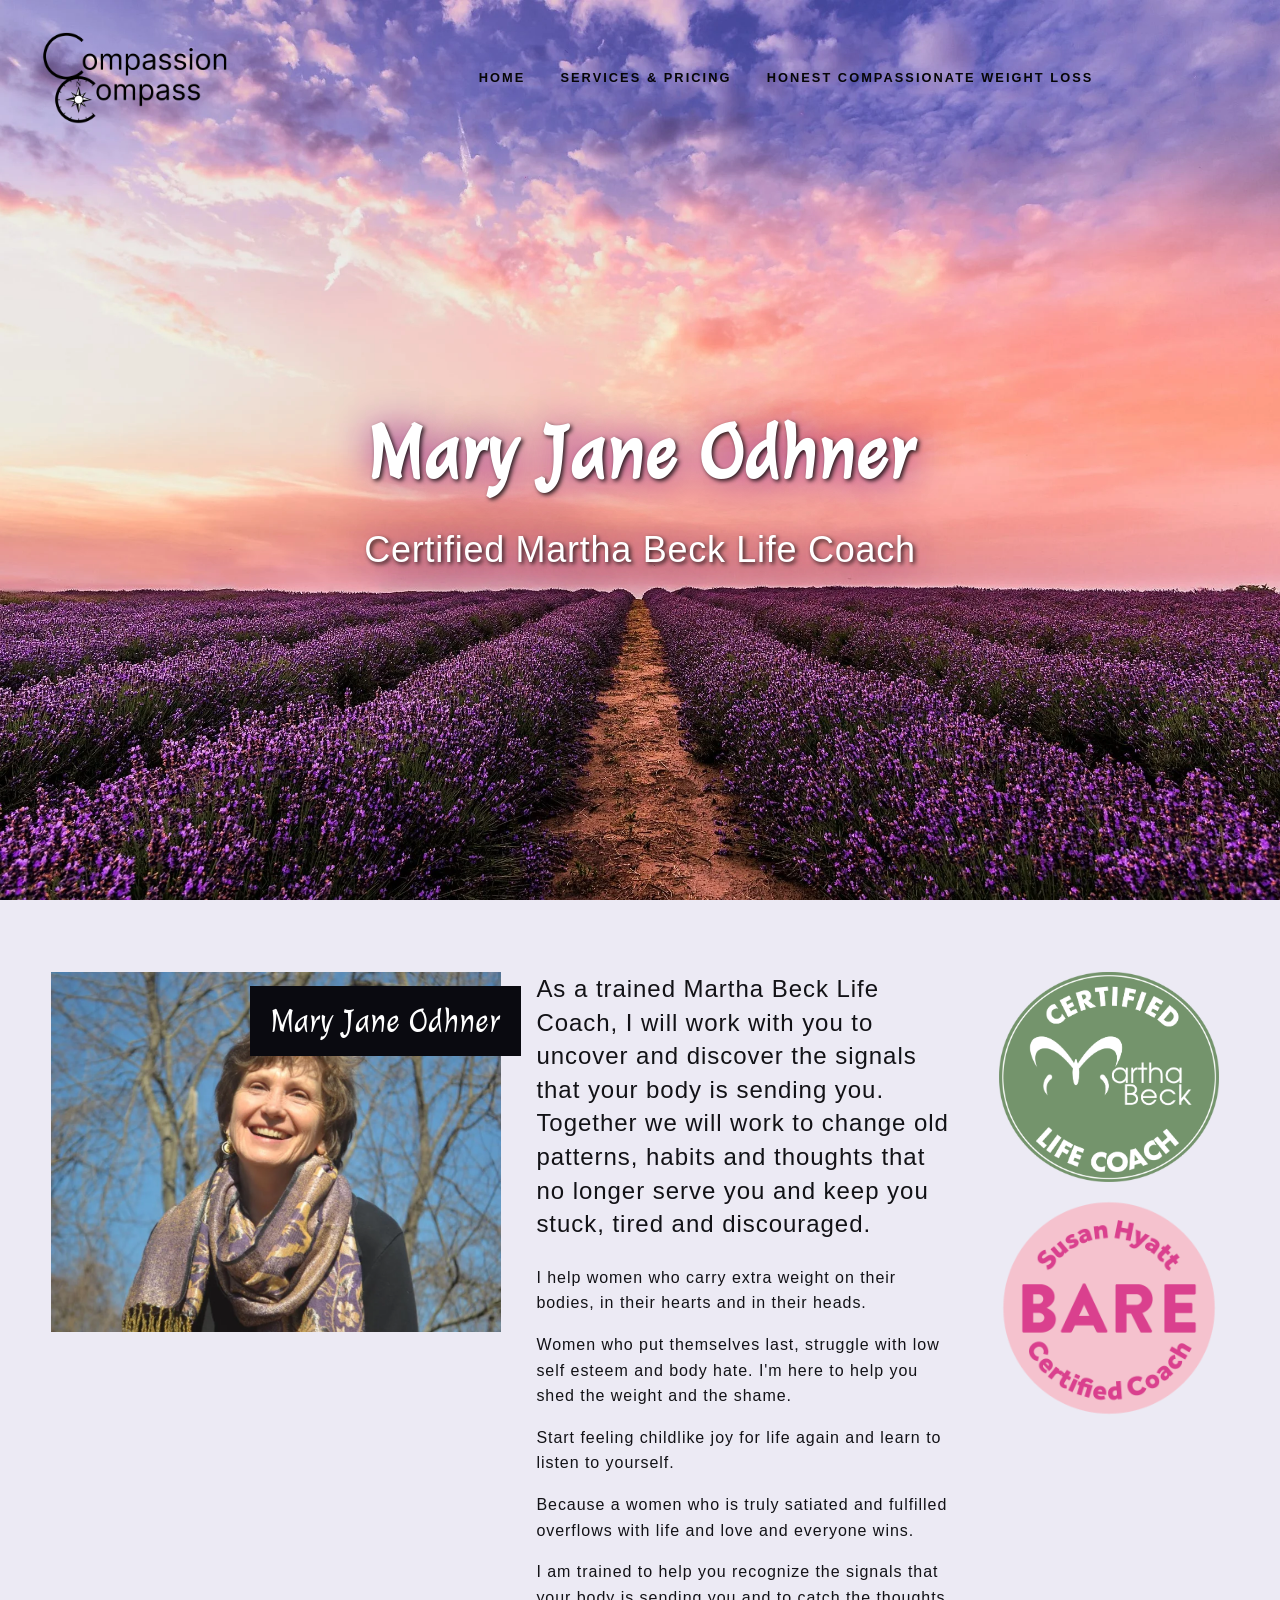
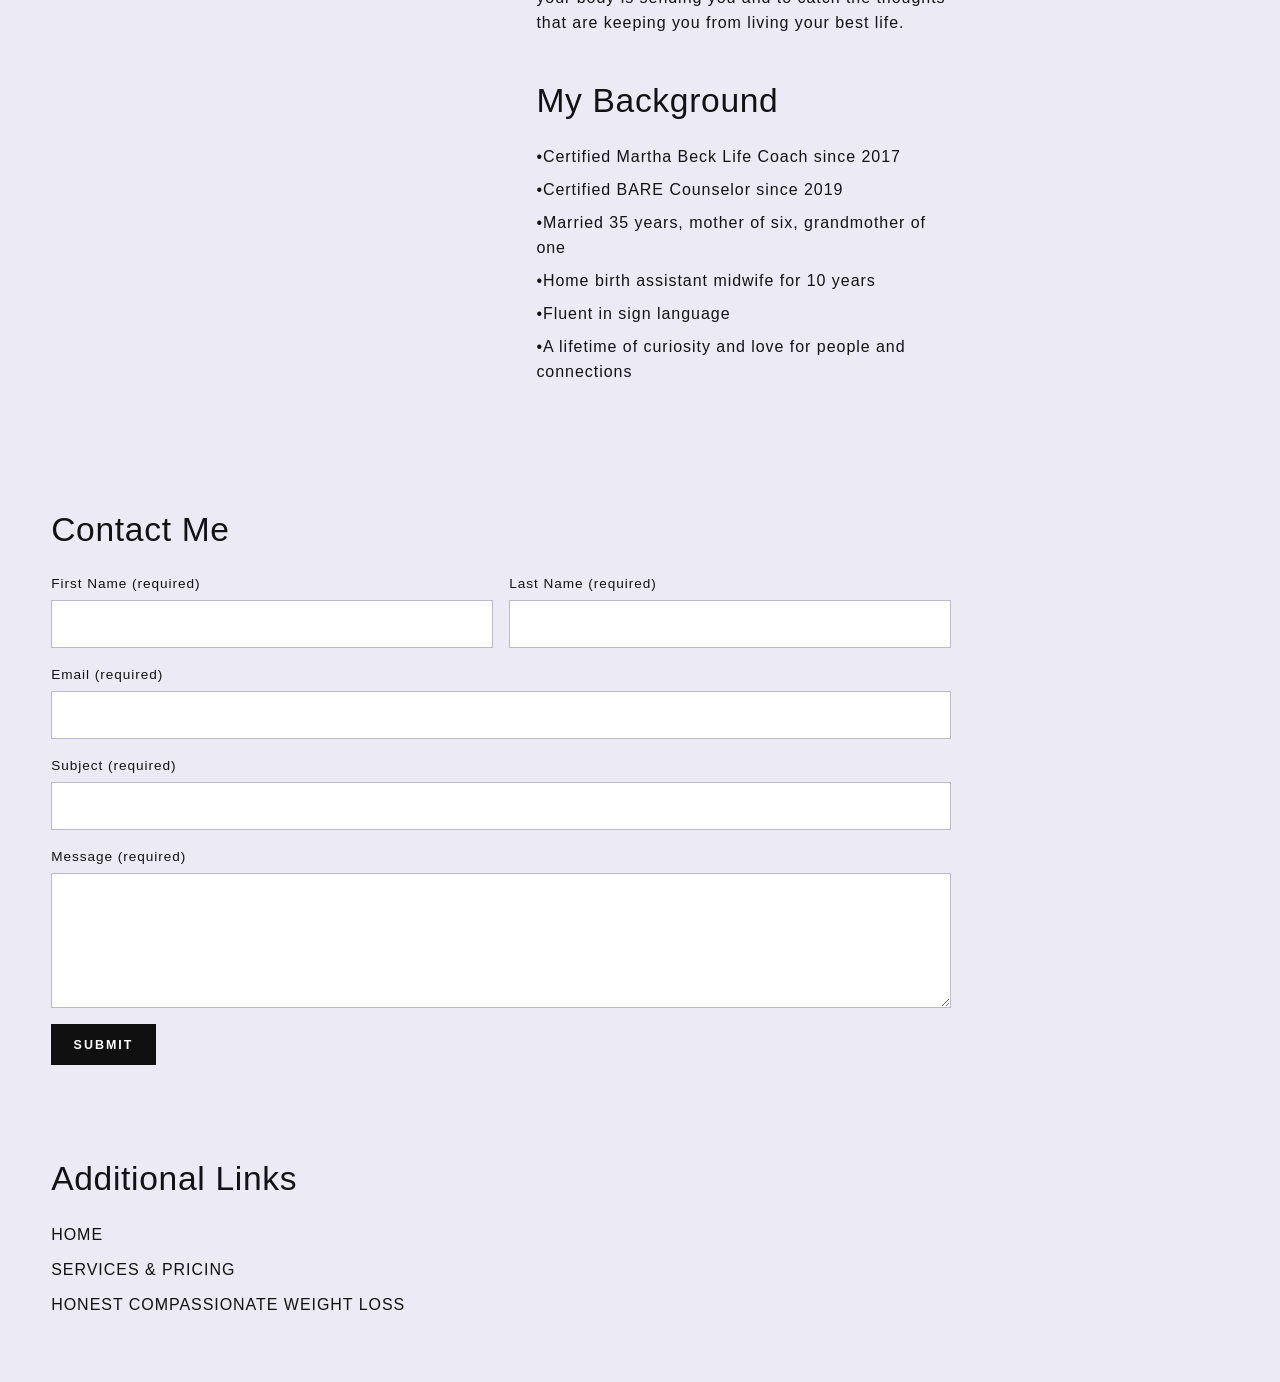
==== index.html @ 344b6c95 "Remove forced nav row division AI prompt: > You misinterpreted wrapping as "two rows" in the nav, ov" ====
<!doctype html>
<html lang="en">
<head>
  <meta charset="utf-8">
  <meta name="viewport" content="width=device-width, initial-scale=1">
  <title>Compassion Compass</title>
  <link rel="preconnect" href="https://fonts.googleapis.com">
  <link rel="preconnect" href="https://fonts.gstatic.com" crossorigin>
  <link href="https://fonts.googleapis.com/css2?family=Julee&display=swap" rel="stylesheet">
  <link rel="stylesheet" href="styles.css">
</head>
<body>
  <header class="hero" id="home">
    <nav class="top-nav" aria-label="Primary">
      <a href="#home"><img src="assets/logo.png" alt="Compassion Compass logo" class="logo"></a>
      <div class="nav-links">
        <a href="#home">HOME</a>
        <a href="#services">SERVICES &amp; PRICING</a>
        <a href="#weight-loss">HONEST COMPASSIONATE WEIGHT LOSS</a>
      </div>
    </nav>

    <div class="hero-text">
      <h1>Mary Jane Odhner</h1>
      <h2>Certified Martha Beck Life Coach</h2>
    </div>
  </header>

  <main>
    <section class="intro" id="services">
      <figure class="portrait">
        <img src="assets/mj.jpg" alt="Mary Jane Odhner portrait">
        <figcaption>Mary Jane Odhner</figcaption>
      </figure>

      <div class="intro-copy" id="weight-loss">
        <h3>As a trained Martha Beck Life Coach, I will work with you to uncover and discover the signals that your body is sending you. Together we will work to change old patterns, habits and thoughts that no longer serve you and keep you stuck, tired and discouraged.</h3>
        <p>I help women who carry extra weight on their bodies, in their hearts and in their heads.</p>
        <p>Women who put themselves last, struggle with low self esteem and body hate. I'm here to help you shed the weight and the shame.</p>
        <p>Start feeling childlike joy for life again and learn to listen to yourself.</p>
        <p>Because a women who is truly satiated and fulfilled overflows with life and love and everyone wins.</p>
        <p>I am trained to help you recognize the signals that your body is sending you and to catch the thoughts that are keeping you from living your best life.</p>

        <h2>My Background</h2>
        <ul>
          <li>Certified Martha Beck Life Coach since 2017</li>
          <li>Certified BARE Counselor since 2019</li>
          <li>Married 35 years, mother of six, grandmother of one</li>
          <li>Home birth assistant midwife for 10 years</li>
          <li>Fluent in sign language</li>
          <li>A lifetime of curiosity and love for people and connections</li>
        </ul>
      </div>

      <aside class="badges" aria-label="Certifications">
        <img src="assets/certified-martha-beck-life-coach.png" alt="Certified Martha Beck Life Coach badge">
        <img src="assets/bare.png" alt="BARE counselor badge">
      </aside>
    </section>

    <section class="contact" id="contact">
      <h2>Contact Me</h2>
      <form>
        <div class="name-row">
          <label>First Name (required)<input type="text" required></label>
          <label>Last Name (required)<input type="text" required></label>
        </div>
        <label>Email (required)<input type="email" required></label>
        <label>Subject (required)<input type="text" required></label>
        <label>Message (required)<textarea rows="5" required></textarea></label>
        <button type="submit">SUBMIT</button>
      </form>
    </section>
  </main>

  <footer>
    <h2>Additional Links</h2>
    <ul>
      <li><a href="#home">HOME</a></li>
      <li><a href="#services">SERVICES &amp; PRICING</a></li>
      <li><a href="#weight-loss">HONEST COMPASSIONATE WEIGHT LOSS</a></li>
    </ul>
  </footer>
</body>
</html>
---- styles.css ----
:root {
  --lavender-bg: #eceaf4;
  --ink: #121216;
  --shadow-dark: rgba(0, 0, 0, 0.8);
  --shadow-violet: rgba(128, 0, 128, 0.95);
}

* {
  box-sizing: border-box;
}

html,
body {
  margin: 0;
  padding: 0;
}

body {
  font-family: futura-pt, "Avenir Next", "Century Gothic", sans-serif;
  font-size: 16px;
  font-weight: 300;
  letter-spacing: 0.06em;
  line-height: 1.6;
  color: var(--ink);
  background: var(--lavender-bg);
}

.hero {
  min-height: 100vh;
  background: url("assets/hero.jpg") center center / cover no-repeat;
  display: flex;
  flex-direction: column;
  padding: 1.8rem 2.5rem 2.5rem;
}

.top-nav {
  display: grid;
  grid-template-columns: 260px 1fr;
  align-items: center;
  gap: 1rem 2rem;
}

.logo {
  width: 190px;
  height: auto;
  display: block;
}

.nav-links {
  display: flex;
  flex-wrap: wrap;
  justify-content: center;
  gap: 2.2rem;
  grid-column: 2;
}

.top-nav a {
  text-decoration: none;
  color: #060606;
  font-size: 0.8rem;
  font-weight: 700;
  letter-spacing: 0.16em;
}

.hero-text {
  margin: auto 0;
  text-align: center;
  color: #fff;
}

.hero-text h1,
.hero-text h2 {
  text-shadow: 2px 2px 4px var(--shadow-dark), 2px 2px 40px var(--shadow-violet);
  margin: 0;
}

.hero-text h1 {
  font-family: "Julee", cursive;
  font-size: clamp(3rem, 7vw, 4.7rem);
  line-height: 1.2;
  margin-bottom: 1.35rem;
}

.hero-text h2 {
  font-size: clamp(1.8rem, 3.4vw, 2.25rem);
  font-weight: 400;
  letter-spacing: 0.02em;
}

main,
footer {
  background: var(--lavender-bg);
}

.intro,
.contact,
footer {
  width: min(1180px, 92vw);
  margin: 0 auto;
}

.intro {
  display: grid;
  grid-template-columns: minmax(260px, 450px) minmax(300px, 1fr) minmax(180px, 240px);
  gap: 2.2rem;
  padding: 4.5rem 0 3rem;
  align-items: start;
}

.portrait {
  margin: 0;
  position: relative;
}

.portrait img {
  width: 100%;
  display: block;
}

.portrait figcaption {
  position: absolute;
  top: 14px;
  right: -20px;
  background: #0a0a10;
  color: #fff;
  padding: 1.2rem 1.3rem;
  font-size: 2rem;
  line-height: 1;
  letter-spacing: 0;
  font-family: "Julee", cursive;
}

.intro-copy h3 {
  margin-top: 0;
  font-size: 1.5rem;
  font-weight: 400;
  line-height: 1.4;
  letter-spacing: 0.04em;
}

.intro-copy h2,
.contact h2,
footer h2 {
  font-size: 2.1rem;
  font-weight: 400;
  letter-spacing: 0.02em;
  margin: 2.4rem 0 1rem;
}

.intro-copy ul {
  list-style: none;
  padding-left: 0;
}

.intro-copy li {
  margin: 0.45rem 0;
}

.intro-copy li::before {
  content: "\2022 ";
}

.badges {
  display: grid;
  gap: 1rem;
}

.badges img {
  width: 100%;
  max-width: 220px;
  justify-self: center;
}

.contact {
  padding: 1rem 0 3rem;
}

form {
  max-width: 900px;
  display: grid;
  gap: 1rem;
}

.name-row {
  display: grid;
  grid-template-columns: 1fr 1fr;
  gap: 1rem;
}

label {
  display: grid;
  gap: 0.35rem;
  font-size: 0.85rem;
  text-transform: none;
}

input,
textarea {
  width: 100%;
  border: 1px solid #bcbac9;
  padding: 0.75rem;
  font: inherit;
  background: #fff;
}

button {
  width: max-content;
  background: #101010;
  color: #fff;
  border: none;
  padding: 0.85rem 1.4rem;
  letter-spacing: 0.16em;
  font-size: 0.78rem;
  font-weight: 700;
  cursor: pointer;
}

footer {
  padding: 0 0 4rem;
}

footer ul {
  list-style: none;
  padding: 0;
  margin: 0;
  display: grid;
  gap: 0.6rem;
}

footer a {
  color: #111;
  text-decoration: none;
}

@media (max-width: 980px) {
  .top-nav {
    grid-template-columns: 1fr;
    justify-items: center;
  }

  .nav-links {
    grid-column: auto;
  }

  .intro {
    grid-template-columns: 1fr;
    padding-top: 3.2rem;
  }

  .portrait figcaption {
    right: 0;
    font-size: 1.6rem;
  }

  .badges {
    grid-auto-flow: column;
    justify-content: start;
    overflow-x: auto;
    padding-bottom: 0.2rem;
  }

  .name-row {
    grid-template-columns: 1fr;
  }
}

@media (max-width: 640px) {
  .hero {
    padding: 1rem;
    min-height: 78vh;
  }

  .logo {
    width: 135px;
  }

  .top-nav a {
    font-size: 0.67rem;
    letter-spacing: 0.11em;
  }

  .hero-text h2 {
    font-size: 1.55rem;
  }
}
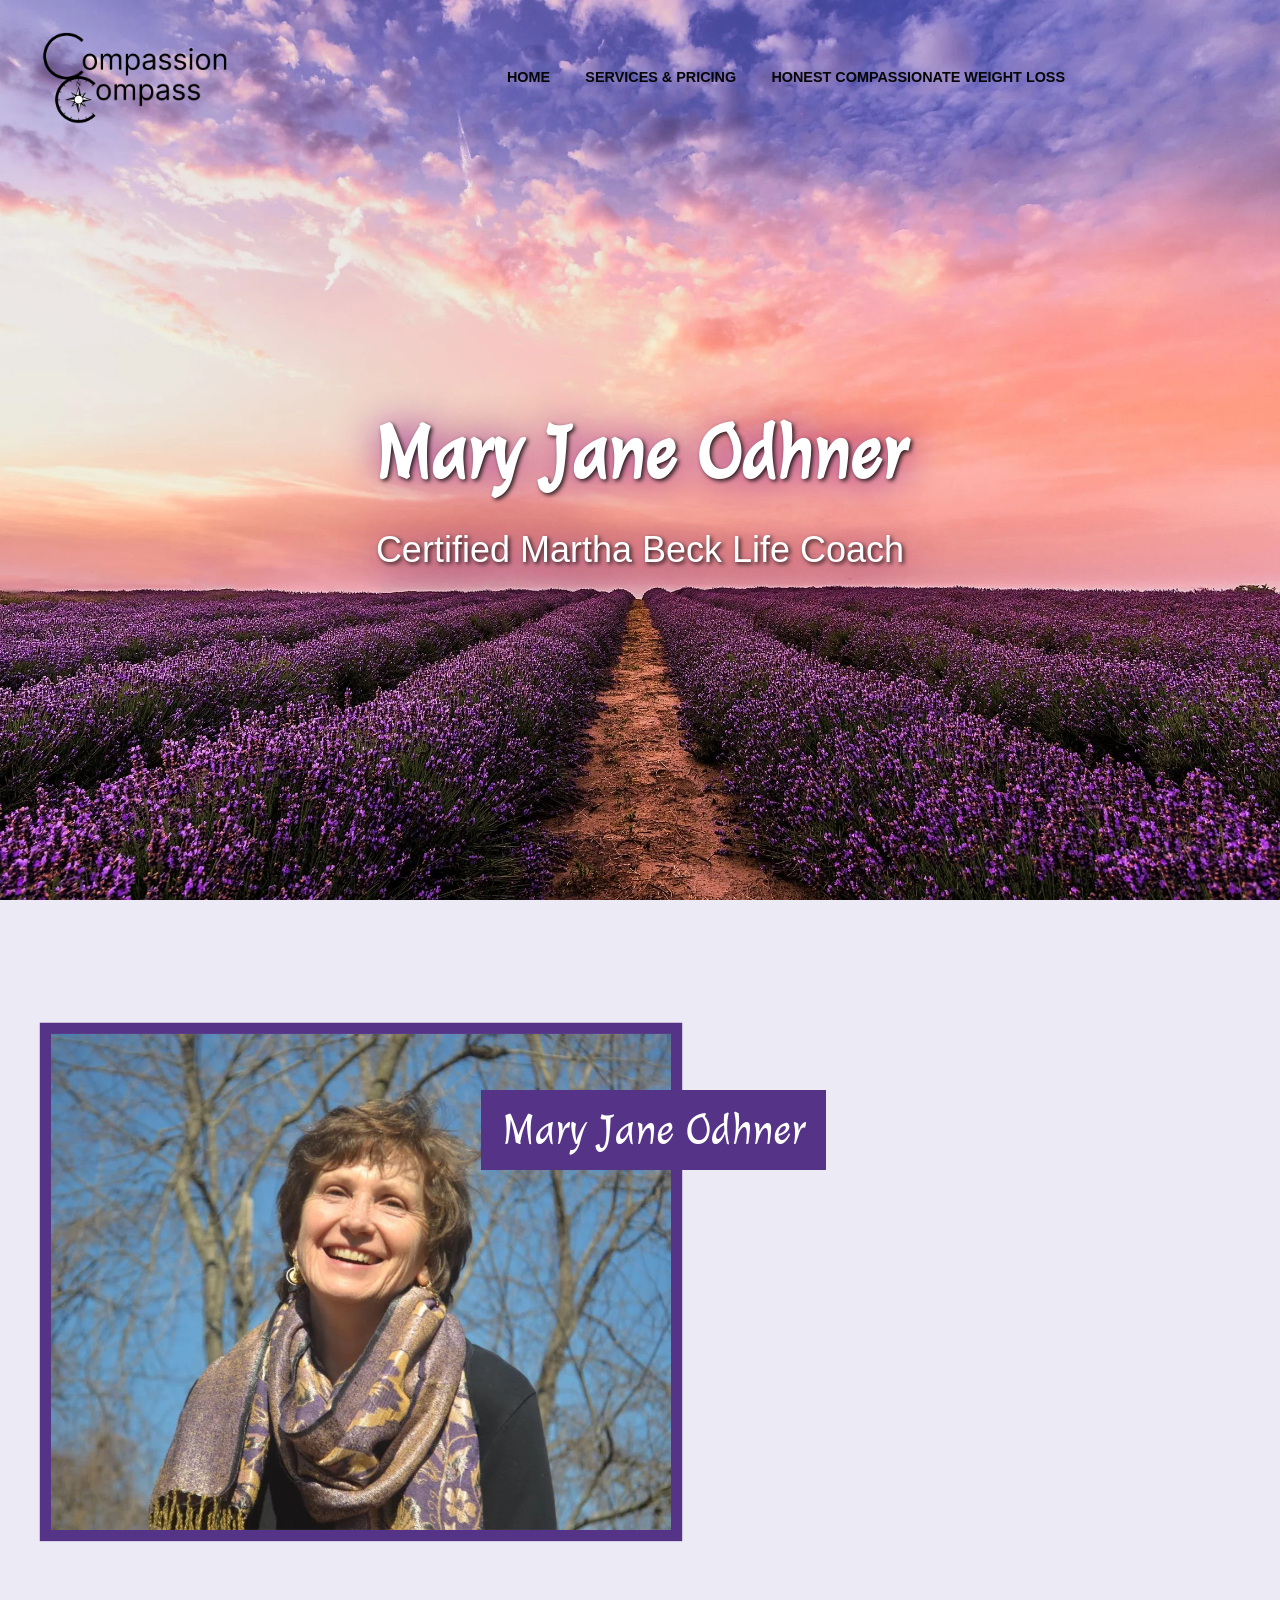
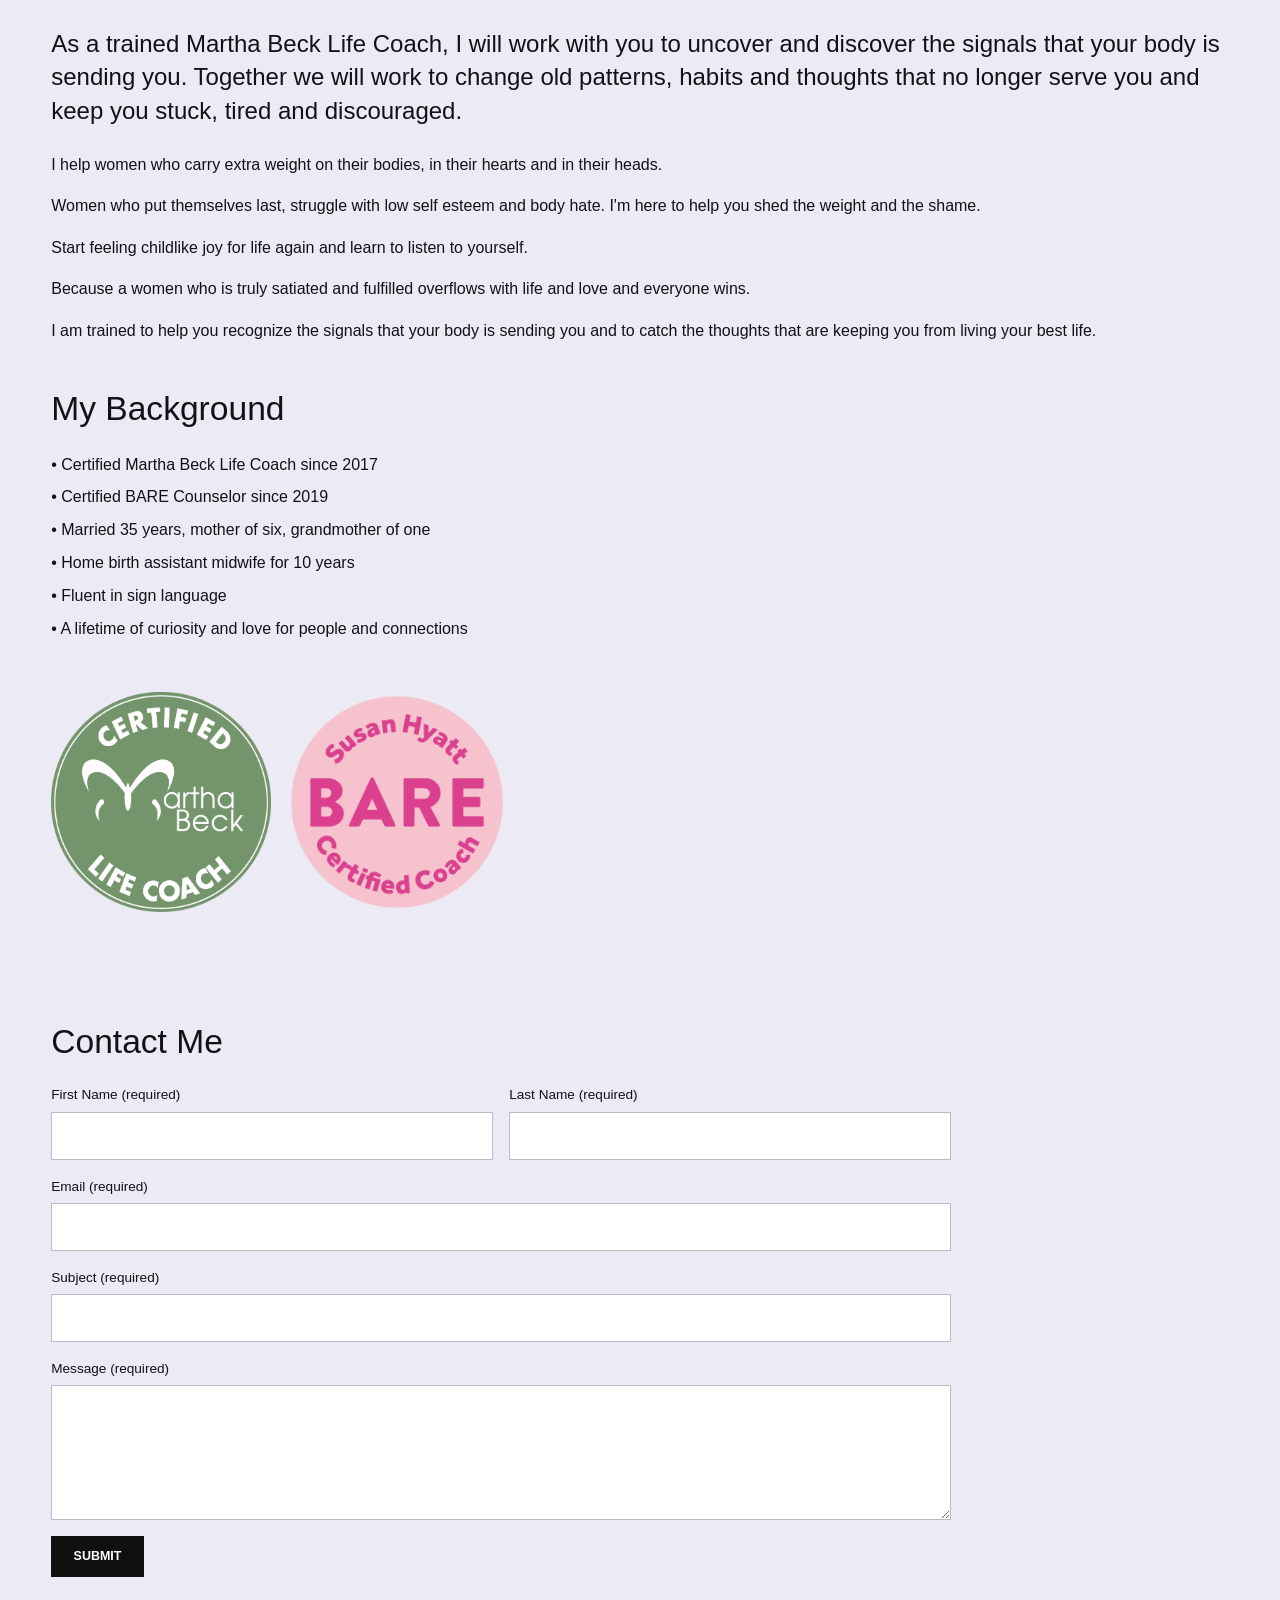
==== commit 045bcab2: "Remove "Additional links" sections" ====
--- a/index.html
+++ b/index.html
@@ -4,6 +4,7 @@
   <meta charset="utf-8">
   <meta name="viewport" content="width=device-width, initial-scale=1">
   <title>Compassion Compass</title>
+  <link rel="icon" type="image/webp" href="assets/favicon.webp">
   <link rel="preconnect" href="https://fonts.googleapis.com">
   <link rel="preconnect" href="https://fonts.gstatic.com" crossorigin>
   <link href="https://fonts.googleapis.com/css2?family=Julee&display=swap" rel="stylesheet">
@@ -12,11 +13,11 @@
 <body>
   <header class="hero" id="home">
     <nav class="top-nav" aria-label="Primary">
-      <a href="#home"><img src="assets/logo.png" alt="Compassion Compass logo" class="logo"></a>
+      <a href="index.html"><img src="assets/logo.png" alt="Compassion Compass logo" class="logo"></a>
       <div class="nav-links">
-        <a href="#home">HOME</a>
-        <a href="#services">SERVICES &amp; PRICING</a>
-        <a href="#weight-loss">HONEST COMPASSIONATE WEIGHT LOSS</a>
+        <a href="index.html">HOME</a>
+        <a href="services.html">SERVICES &amp; PRICING</a>
+        <a href="weight-loss-program.html">HONEST COMPASSIONATE WEIGHT LOSS</a>
       </div>
     </nav>
 
@@ -73,13 +74,6 @@
     </section>
   </main>
 
-  <footer>
-    <h2>Additional Links</h2>
-    <ul>
-      <li><a href="#home">HOME</a></li>
-      <li><a href="#services">SERVICES &amp; PRICING</a></li>
-      <li><a href="#weight-loss">HONEST COMPASSIONATE WEIGHT LOSS</a></li>
-    </ul>
-  </footer>
+  <script src="parallax.js"></script>
 </body>
 </html>
--- a/styles.css
+++ b/styles.css
@@ -1,8 +1,9 @@
 :root {
   --lavender-bg: #eceaf4;
   --ink: #121216;
+  --purple: #553487;
   --shadow-dark: rgba(0, 0, 0, 0.8);
-  --shadow-violet: rgba(128, 0, 128, 0.95);
+  --shadow-blush: rgba(128, 0, 128, 0.95);
 }
 
 * {
@@ -19,7 +20,6 @@
   font-family: futura-pt, "Avenir Next", "Century Gothic", sans-serif;
   font-size: 16px;
   font-weight: 300;
-  letter-spacing: 0.06em;
   line-height: 1.6;
   color: var(--ink);
   background: var(--lavender-bg);
@@ -28,6 +28,8 @@
 .hero {
   min-height: 100vh;
   background: url("assets/hero.jpg") center center / cover no-repeat;
+  background-position: center calc(50% - var(--hero-pan, 0px));
+  background-attachment: fixed;
   display: flex;
   flex-direction: column;
   padding: 1.8rem 2.5rem 2.5rem;
@@ -57,9 +59,8 @@
 .top-nav a {
   text-decoration: none;
   color: #060606;
-  font-size: 0.8rem;
+  font-size: 0.9rem;
   font-weight: 700;
-  letter-spacing: 0.16em;
 }
 
 .hero-text {
@@ -70,7 +71,7 @@
 
 .hero-text h1,
 .hero-text h2 {
-  text-shadow: 2px 2px 4px var(--shadow-dark), 2px 2px 40px var(--shadow-violet);
+  text-shadow: 2px 2px 4px var(--shadow-dark), 2px 2px 40px var(--shadow-blush);
   margin: 0;
 }
 
@@ -84,7 +85,60 @@
 .hero-text h2 {
   font-size: clamp(1.8rem, 3.4vw, 2.25rem);
   font-weight: 400;
-  letter-spacing: 0.02em;
+}
+
+.site-header {
+  background: var(--lavender-bg);
+  padding: 1.2rem 2.5rem;
+  border-bottom: 1px solid #d7d4e4;
+}
+
+.site-header .top-nav {
+  max-width: 1180px;
+  margin: 0 auto;
+}
+
+.page-main {
+  width: min(920px, 92vw);
+  margin: 0 auto;
+  padding: 3rem 0 2.4rem;
+}
+
+.page-title {
+  text-align: center;
+  margin: 0 0 2rem;
+  font-family: "Julee", cursive;
+  font-size: clamp(2.4rem, 5vw, 3.6rem);
+  font-weight: 400;
+}
+
+.page-main h2 {
+  font-size: 2rem;
+  font-weight: 400;
+  margin: 2rem 0 1rem;
+}
+
+.page-main h3 {
+  font-size: 1.4rem;
+  font-weight: 400;
+  margin: 1.8rem 0 0.8rem;
+}
+
+.page-main ul,
+.page-main ol {
+  padding-left: 1.2rem;
+}
+
+.page-main li {
+  margin: 0.55rem 0;
+}
+
+.hours p {
+  margin: 0.3rem 0;
+}
+
+.inline-note {
+  font-style: italic;
 }
 
 main,
@@ -101,7 +155,7 @@
 
 .intro {
   display: grid;
-  grid-template-columns: minmax(260px, 450px) minmax(300px, 1fr) minmax(180px, 240px);
+  grid-template-columns: 1fr;
   gap: 2.2rem;
   padding: 4.5rem 0 3rem;
   align-items: start;
@@ -110,24 +164,29 @@
 .portrait {
   margin: 0;
   position: relative;
+  container-type: inline-size;
+  width: min(100%, 775px);
 }
 
 .portrait img {
   width: 100%;
   display: block;
+  transform: scale(0.8);
+  transform-origin: left center;
+  outline: 14px solid var(--purple);
 }
 
 .portrait figcaption {
   position: absolute;
-  top: 14px;
-  right: -20px;
-  background: #0a0a10;
+  top: 15.2cqw;
+  right: 0;
+  background: var(--purple);
   color: #fff;
-  padding: 1.2rem 1.3rem;
-  font-size: 2rem;
+  padding: 2.45cqw 2.7cqw;
+  font-size: 5.5cqw;
   line-height: 1;
-  letter-spacing: 0;
   font-family: "Julee", cursive;
+  white-space: nowrap;
 }
 
 .intro-copy h3 {
@@ -135,7 +194,6 @@
   font-size: 1.5rem;
   font-weight: 400;
   line-height: 1.4;
-  letter-spacing: 0.04em;
 }
 
 .intro-copy h2,
@@ -143,7 +201,6 @@
 footer h2 {
   font-size: 2.1rem;
   font-weight: 400;
-  letter-spacing: 0.02em;
   margin: 2.4rem 0 1rem;
 }
 
@@ -157,18 +214,17 @@
 }
 
 .intro-copy li::before {
-  content: "\2022 ";
+  content: "\2022\00A0";
 }
 
 .badges {
-  display: grid;
+  display: flex;
+  flex-wrap: wrap;
   gap: 1rem;
 }
 
 .badges img {
-  width: 100%;
-  max-width: 220px;
-  justify-self: center;
+  width: min(220px, 100%);
 }
 
 .contact {
@@ -209,7 +265,6 @@
   color: #fff;
   border: none;
   padding: 0.85rem 1.4rem;
-  letter-spacing: 0.16em;
   font-size: 0.78rem;
   font-weight: 700;
   cursor: pointer;
@@ -243,24 +298,15 @@
   }
 
   .intro {
-    grid-template-columns: 1fr;
     padding-top: 3.2rem;
-  }
-
-  .portrait figcaption {
-    right: 0;
-    font-size: 1.6rem;
-  }
-
-  .badges {
-    grid-auto-flow: column;
-    justify-content: start;
-    overflow-x: auto;
-    padding-bottom: 0.2rem;
   }
 
   .name-row {
     grid-template-columns: 1fr;
+  }
+
+  .site-header {
+    padding: 1rem;
   }
 }
 
@@ -276,10 +322,27 @@
 
   .top-nav a {
     font-size: 0.67rem;
-    letter-spacing: 0.11em;
   }
 
   .hero-text h2 {
     font-size: 1.55rem;
   }
-}
+
+  .portrait {
+    margin-bottom: 3cqw;
+  }
+
+  .portrait img {
+    transform: unset;
+  }
+
+  .portrait figcaption {
+    top: unset;
+    left: 5cqw;
+    right: 5cqw;
+    bottom: -4cqw;
+    padding: 3.2cqw 3.6cqw;
+    font-size: 6.1cqw;
+  }
+
+}
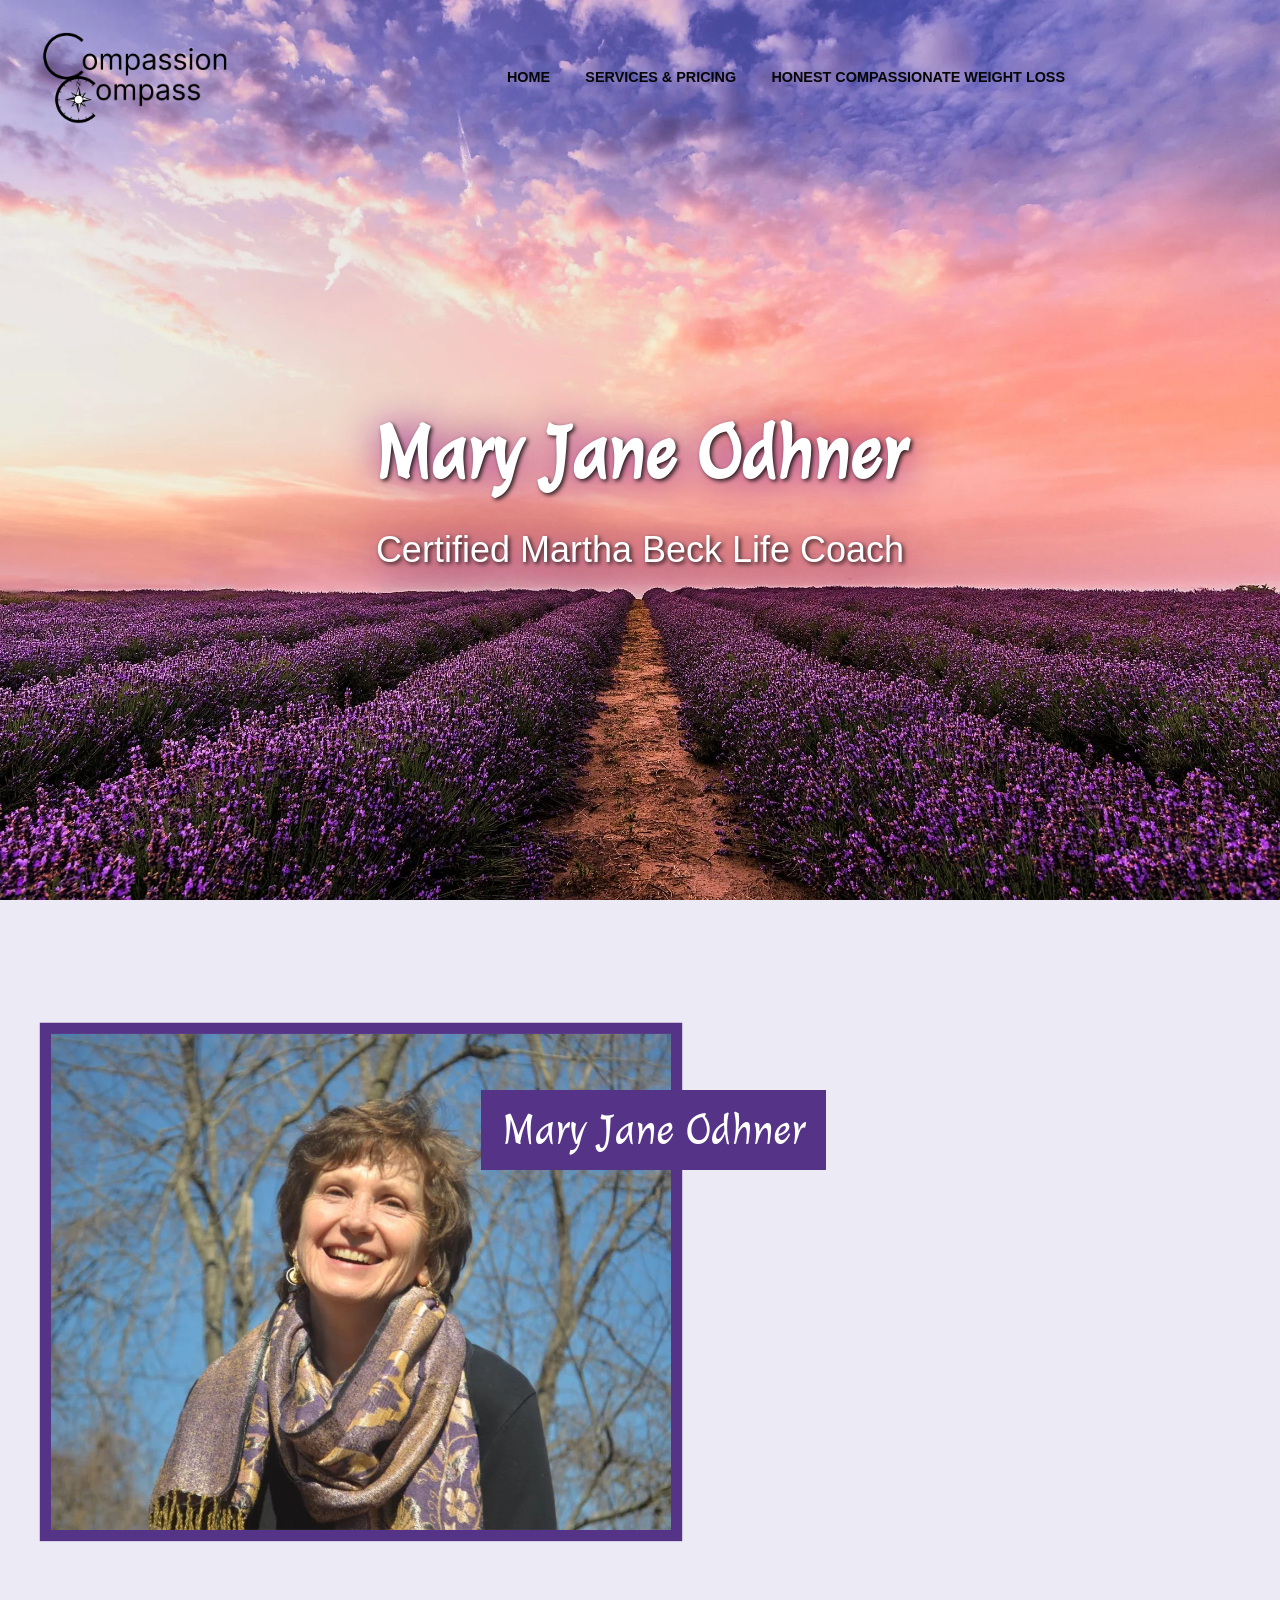
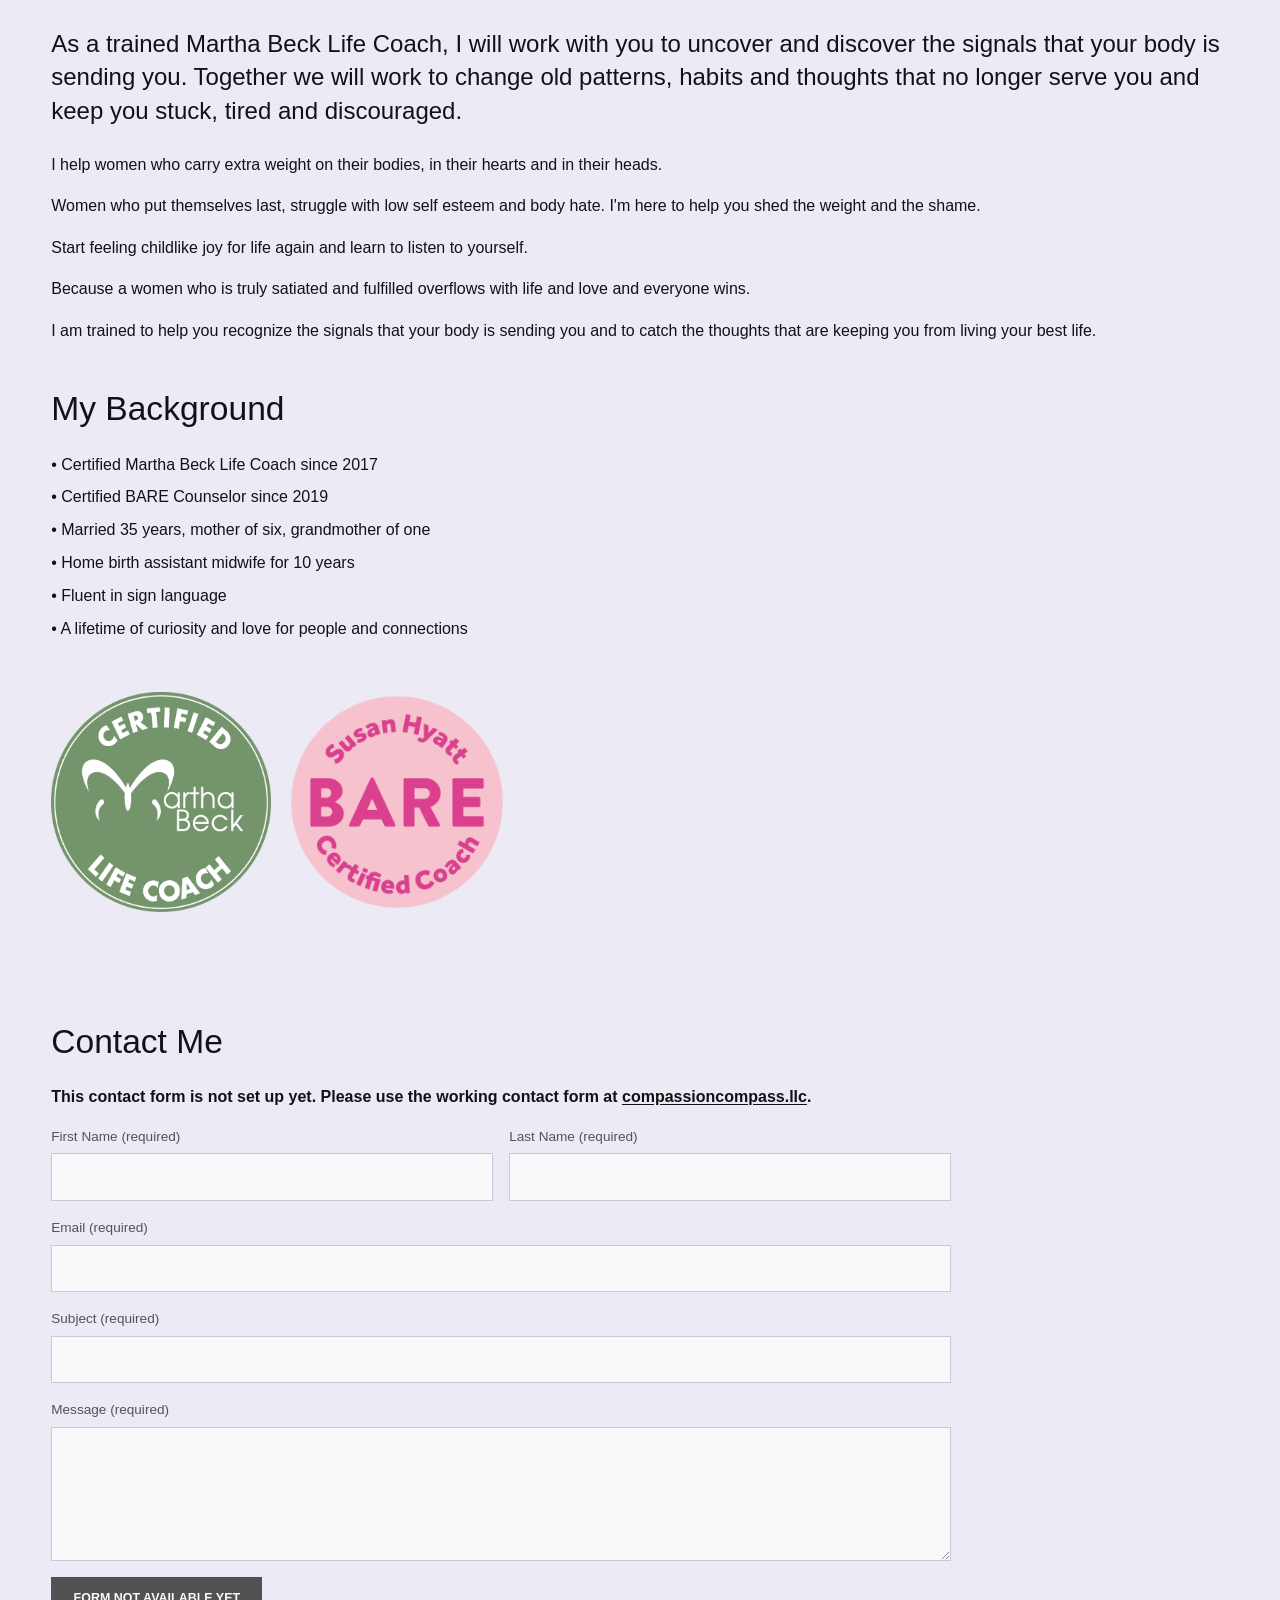
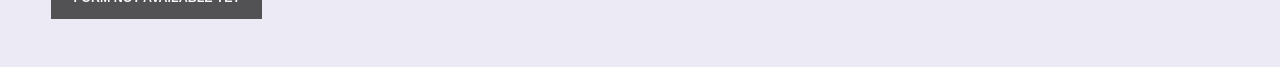
==== commit ed9cb552: "Mark contact forms as placeholders for now AI prompt: > Mark contact forms as non-functional (not se" ====
--- a/index.html
+++ b/index.html
@@ -61,15 +61,16 @@
 
     <section class="contact" id="contact">
       <h2>Contact Me</h2>
-      <form>
+      <p class="form-notice">This contact form is not set up yet. Please use the working contact form at <a class="contact-link" href="https://compassioncompass.llc/" target="_blank" rel="noopener noreferrer">compassioncompass.llc</a>.</p>
+      <form aria-disabled="true">
         <div class="name-row">
-          <label>First Name (required)<input type="text" required></label>
-          <label>Last Name (required)<input type="text" required></label>
+          <label>First Name (required)<input type="text" required disabled></label>
+          <label>Last Name (required)<input type="text" required disabled></label>
         </div>
-        <label>Email (required)<input type="email" required></label>
-        <label>Subject (required)<input type="text" required></label>
-        <label>Message (required)<textarea rows="5" required></textarea></label>
-        <button type="submit">SUBMIT</button>
+        <label>Email (required)<input type="email" required disabled></label>
+        <label>Subject (required)<input type="text" required disabled></label>
+        <label>Message (required)<textarea rows="5" required disabled></textarea></label>
+        <button type="button" disabled>FORM NOT AVAILABLE YET</button>
       </form>
     </section>
   </main>
--- a/styles.css
+++ b/styles.css
@@ -27,7 +27,17 @@
 
 .hero {
   min-height: 100vh;
-  background: url("assets/hero.jpg") center center / cover no-repeat;
+  background: url("assets/hero.jpg") center center / cover no-repeat,
+    linear-gradient(180deg, 
+      #605AAA,
+      #726AB8,
+      #E1B6C4,
+      #F5CBBE,
+      #E18B86,
+      #915A7F,
+      #3A1F34
+    );
+  background-color: #915A7F;
   background-position: center calc(50% - var(--hero-pan, 0px));
   background-attachment: fixed;
   display: flex;
@@ -231,10 +241,25 @@
   padding: 1rem 0 3rem;
 }
 
+.form-notice {
+  margin: 0 0 1rem;
+  max-width: 900px;
+  font-weight: 600;
+}
+
+.contact-link {
+  color: #111;
+  text-underline-offset: 2px;
+}
+
 form {
   max-width: 900px;
   display: grid;
   gap: 1rem;
+}
+
+form[aria-disabled="true"] {
+  opacity: 0.7;
 }
 
 .name-row {
@@ -270,6 +295,10 @@
   cursor: pointer;
 }
 
+button:disabled {
+  cursor: not-allowed;
+}
+
 footer {
   padding: 0 0 4rem;
 }
@@ -318,10 +347,6 @@
 
   .logo {
     width: 135px;
-  }
-
-  .top-nav a {
-    font-size: 0.67rem;
   }
 
   .hero-text h2 {
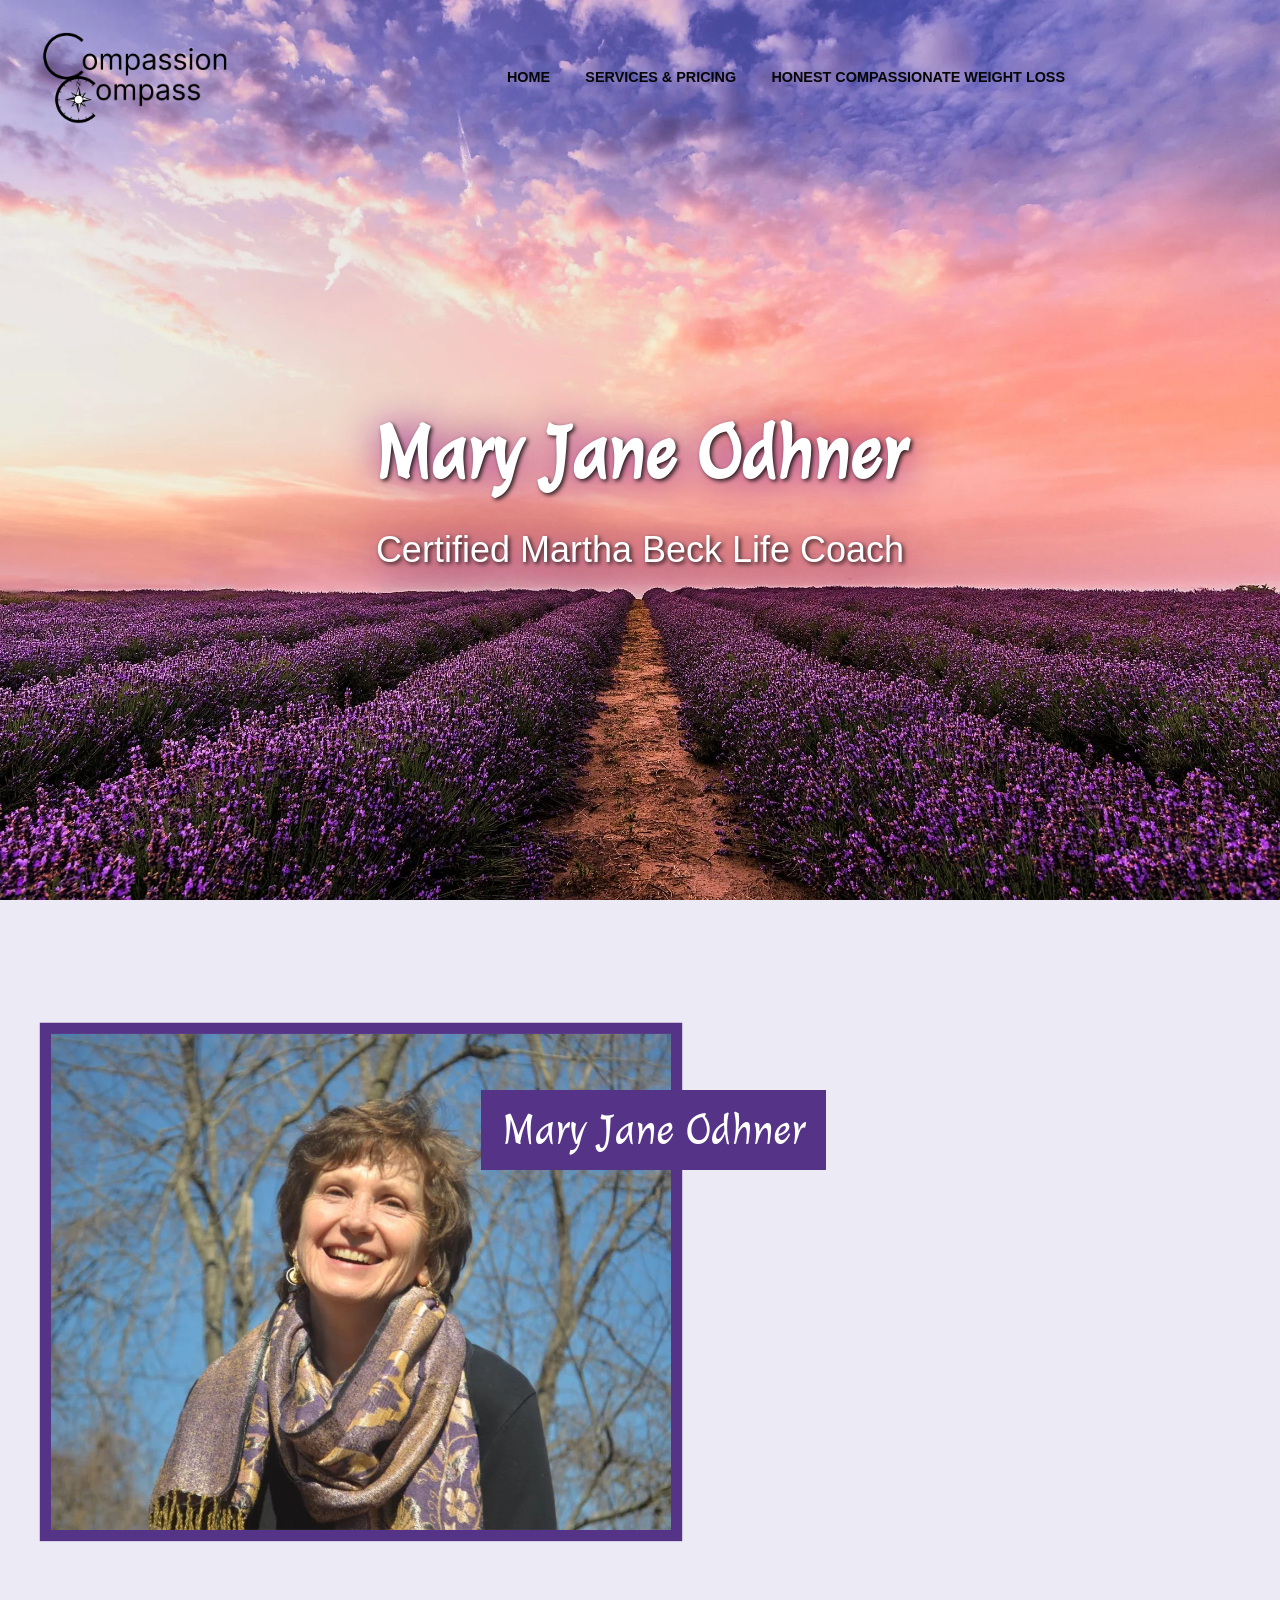
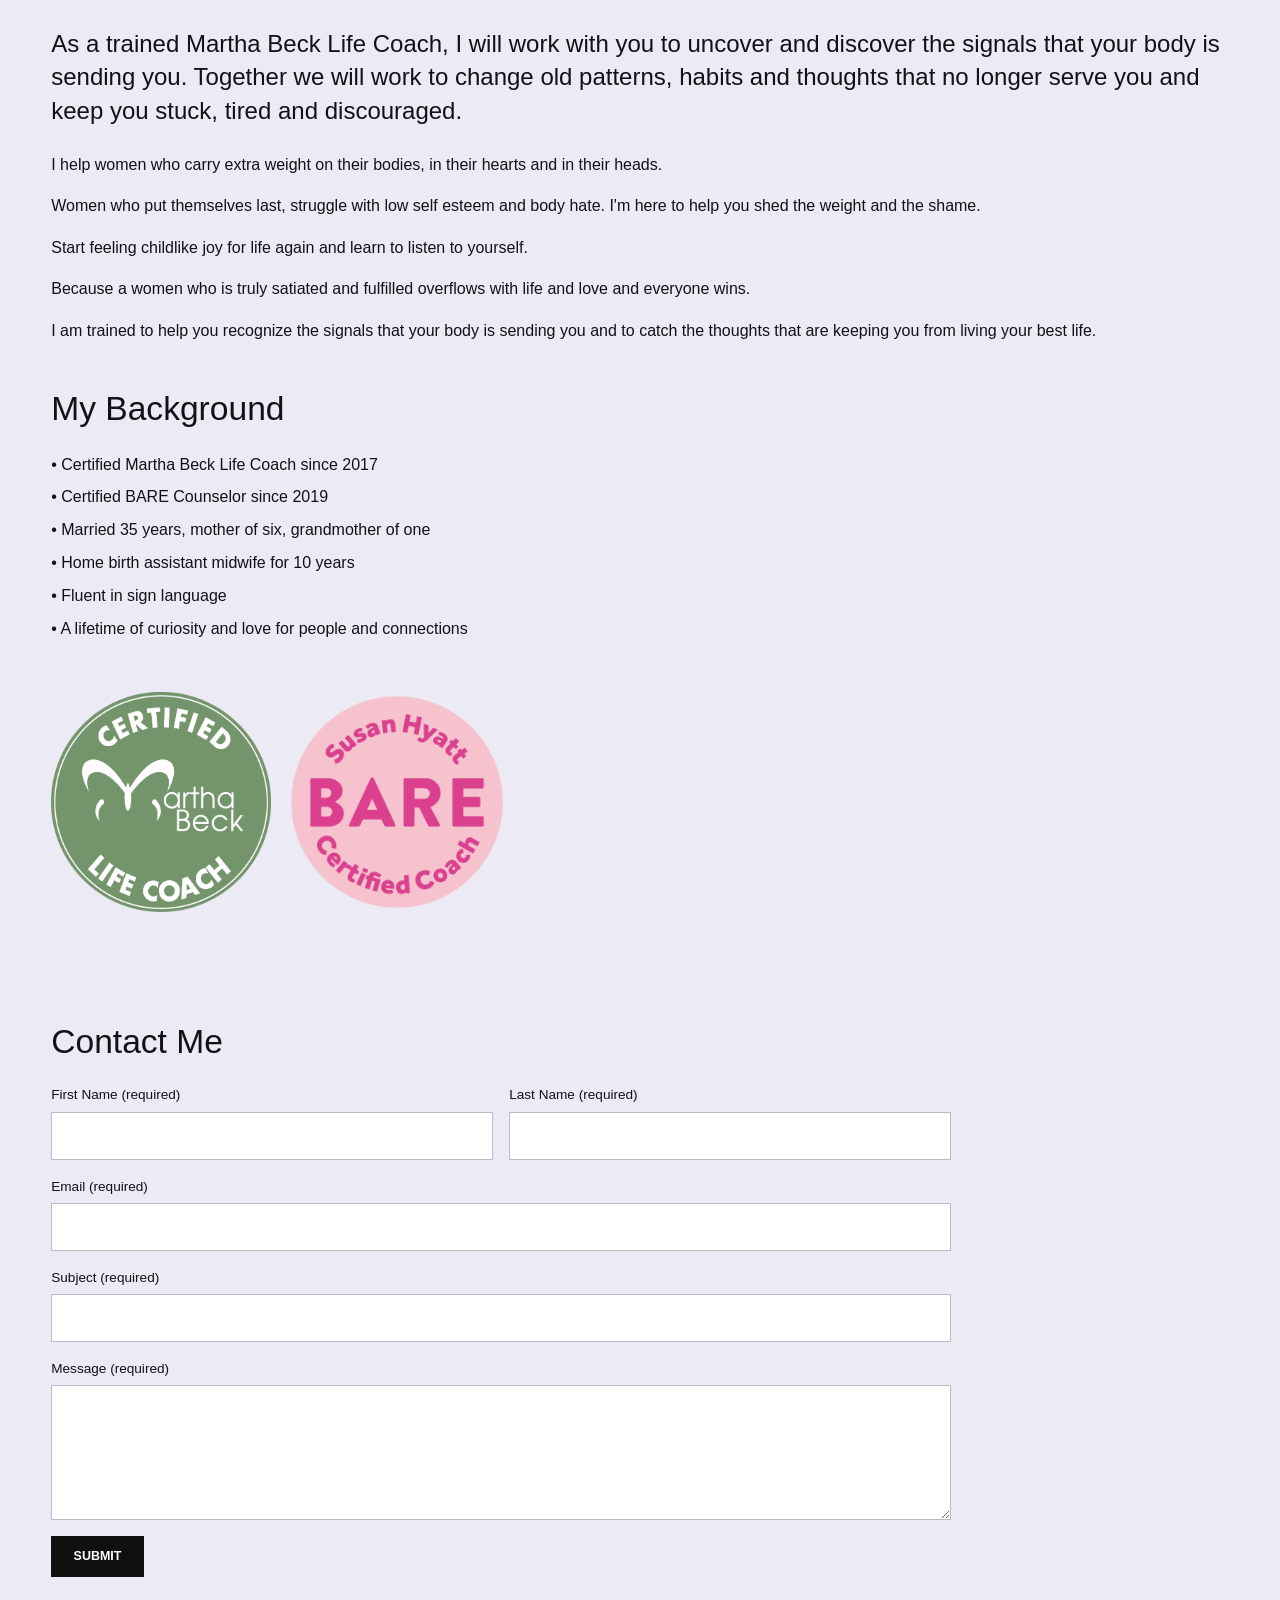
==== commit 28395b5b: "Revert "Mark contact forms as placeholders for now" This reverts commit ed9cb552dcba0dd89dc221429609" ====
--- a/index.html
+++ b/index.html
@@ -61,16 +61,15 @@
 
     <section class="contact" id="contact">
       <h2>Contact Me</h2>
-      <p class="form-notice">This contact form is not set up yet. Please use the working contact form at <a class="contact-link" href="https://compassioncompass.llc/" target="_blank" rel="noopener noreferrer">compassioncompass.llc</a>.</p>
-      <form aria-disabled="true">
+      <form>
         <div class="name-row">
-          <label>First Name (required)<input type="text" required disabled></label>
-          <label>Last Name (required)<input type="text" required disabled></label>
+          <label>First Name (required)<input type="text" required></label>
+          <label>Last Name (required)<input type="text" required></label>
         </div>
-        <label>Email (required)<input type="email" required disabled></label>
-        <label>Subject (required)<input type="text" required disabled></label>
-        <label>Message (required)<textarea rows="5" required disabled></textarea></label>
-        <button type="button" disabled>FORM NOT AVAILABLE YET</button>
+        <label>Email (required)<input type="email" required></label>
+        <label>Subject (required)<input type="text" required></label>
+        <label>Message (required)<textarea rows="5" required></textarea></label>
+        <button type="submit">SUBMIT</button>
       </form>
     </section>
   </main>
--- a/styles.css
+++ b/styles.css
@@ -241,25 +241,10 @@
   padding: 1rem 0 3rem;
 }
 
-.form-notice {
-  margin: 0 0 1rem;
-  max-width: 900px;
-  font-weight: 600;
-}
-
-.contact-link {
-  color: #111;
-  text-underline-offset: 2px;
-}
-
 form {
   max-width: 900px;
   display: grid;
   gap: 1rem;
-}
-
-form[aria-disabled="true"] {
-  opacity: 0.7;
 }
 
 .name-row {
@@ -295,10 +280,6 @@
   cursor: pointer;
 }
 
-button:disabled {
-  cursor: not-allowed;
-}
-
 footer {
   padding: 0 0 4rem;
 }
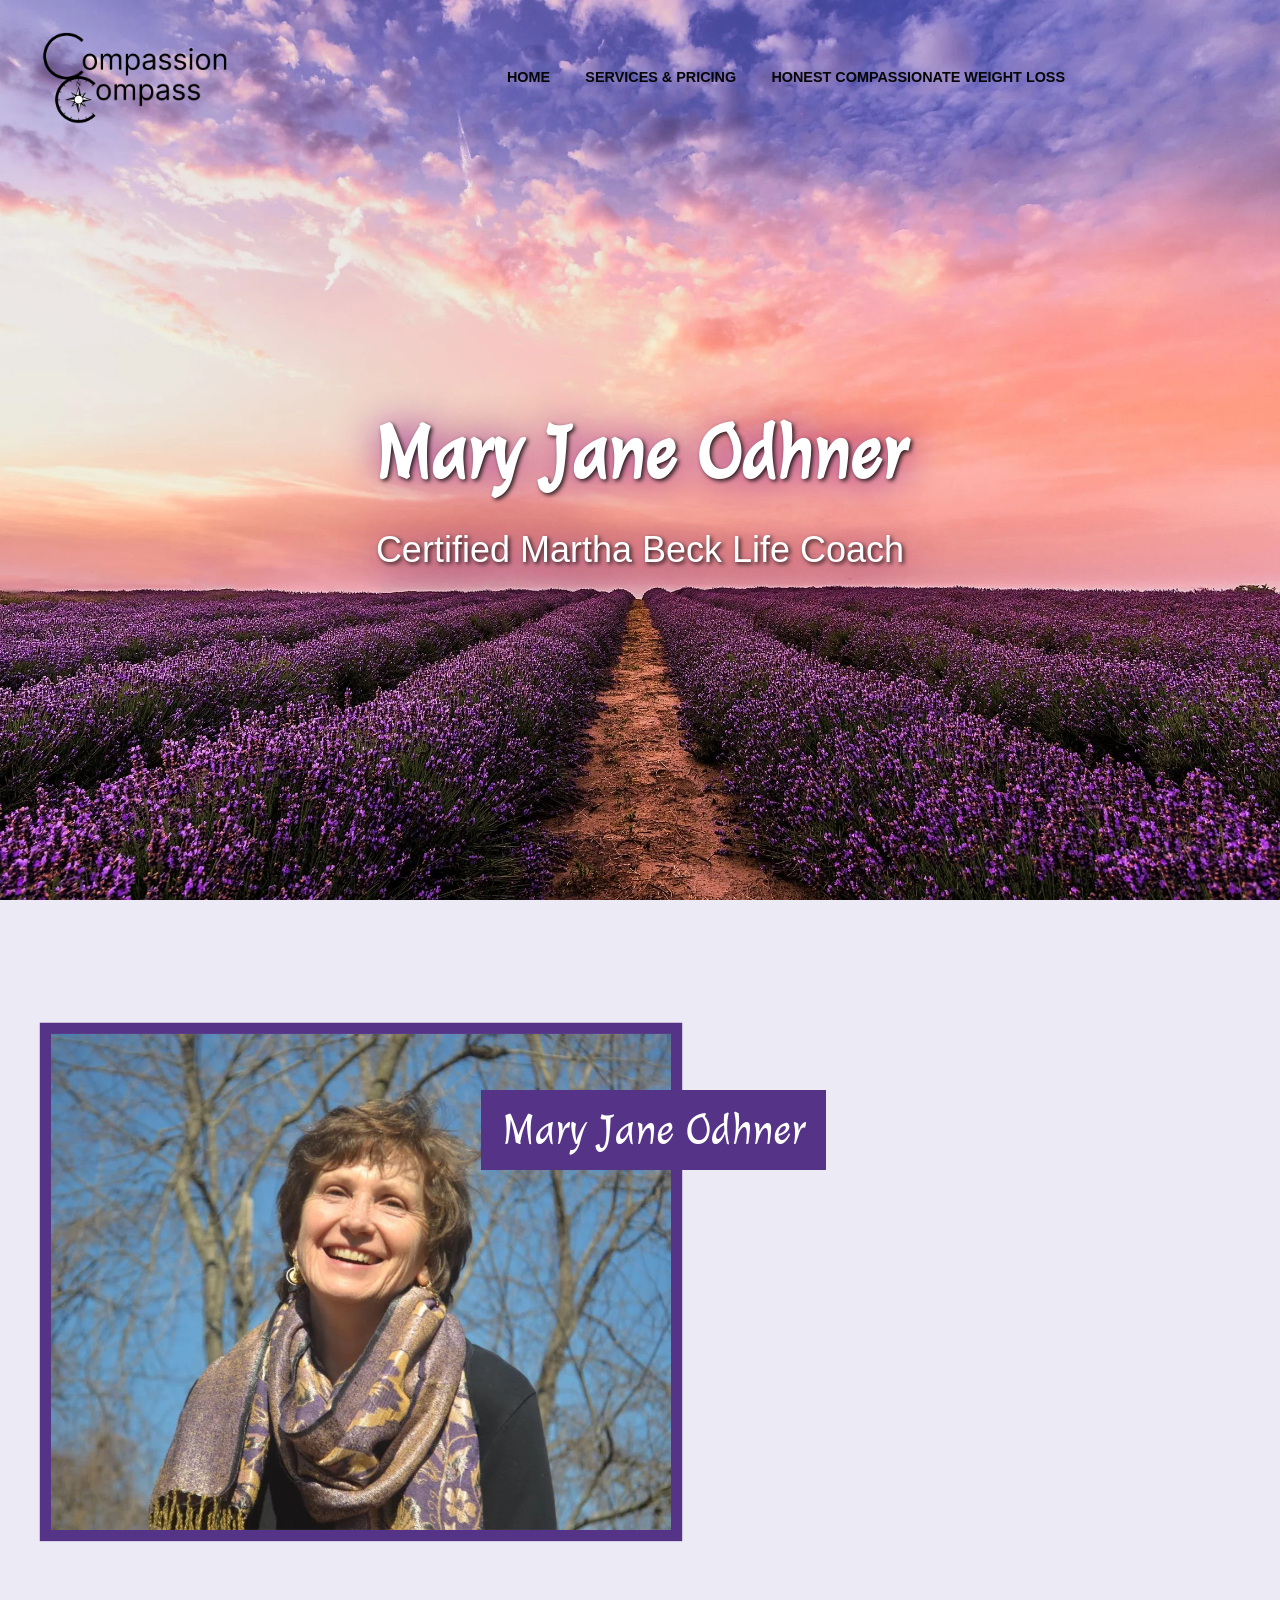
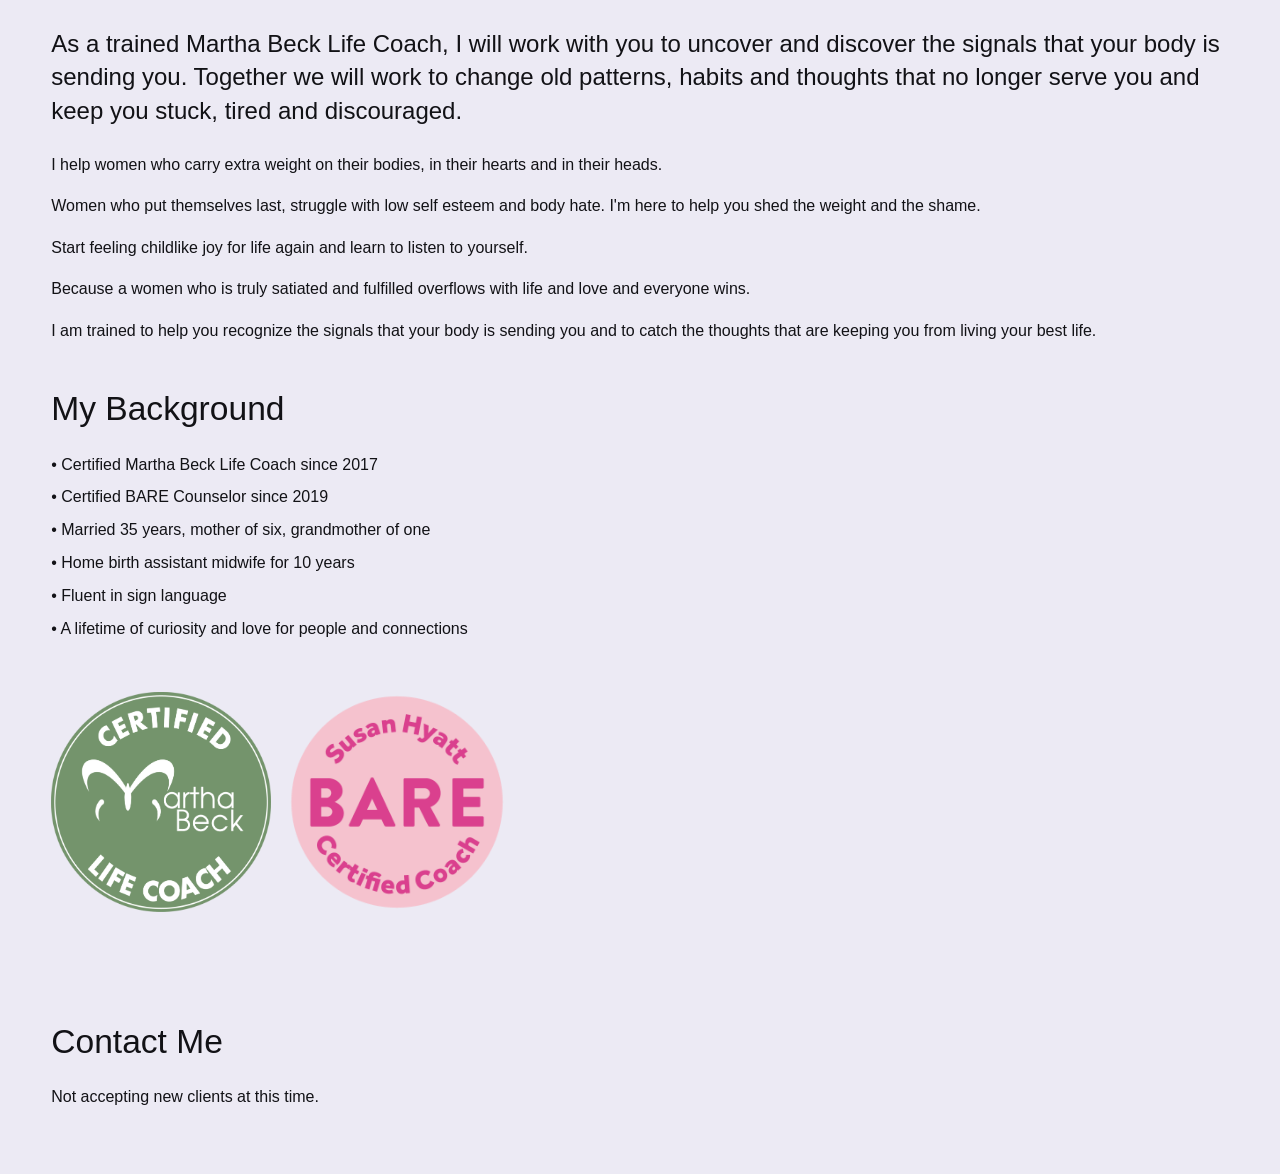
==== commit 965a6784: "Replace contact forms with simple placeholders" ====
--- a/index.html
+++ b/index.html
@@ -61,7 +61,8 @@
 
     <section class="contact" id="contact">
       <h2>Contact Me</h2>
-      <form>
+      <p>Not accepting new clients at this time.</p>
+      <!-- <form>
         <div class="name-row">
           <label>First Name (required)<input type="text" required></label>
           <label>Last Name (required)<input type="text" required></label>
@@ -70,7 +71,7 @@
         <label>Subject (required)<input type="text" required></label>
         <label>Message (required)<textarea rows="5" required></textarea></label>
         <button type="submit">SUBMIT</button>
-      </form>
+      </form> -->
     </section>
   </main>
 
